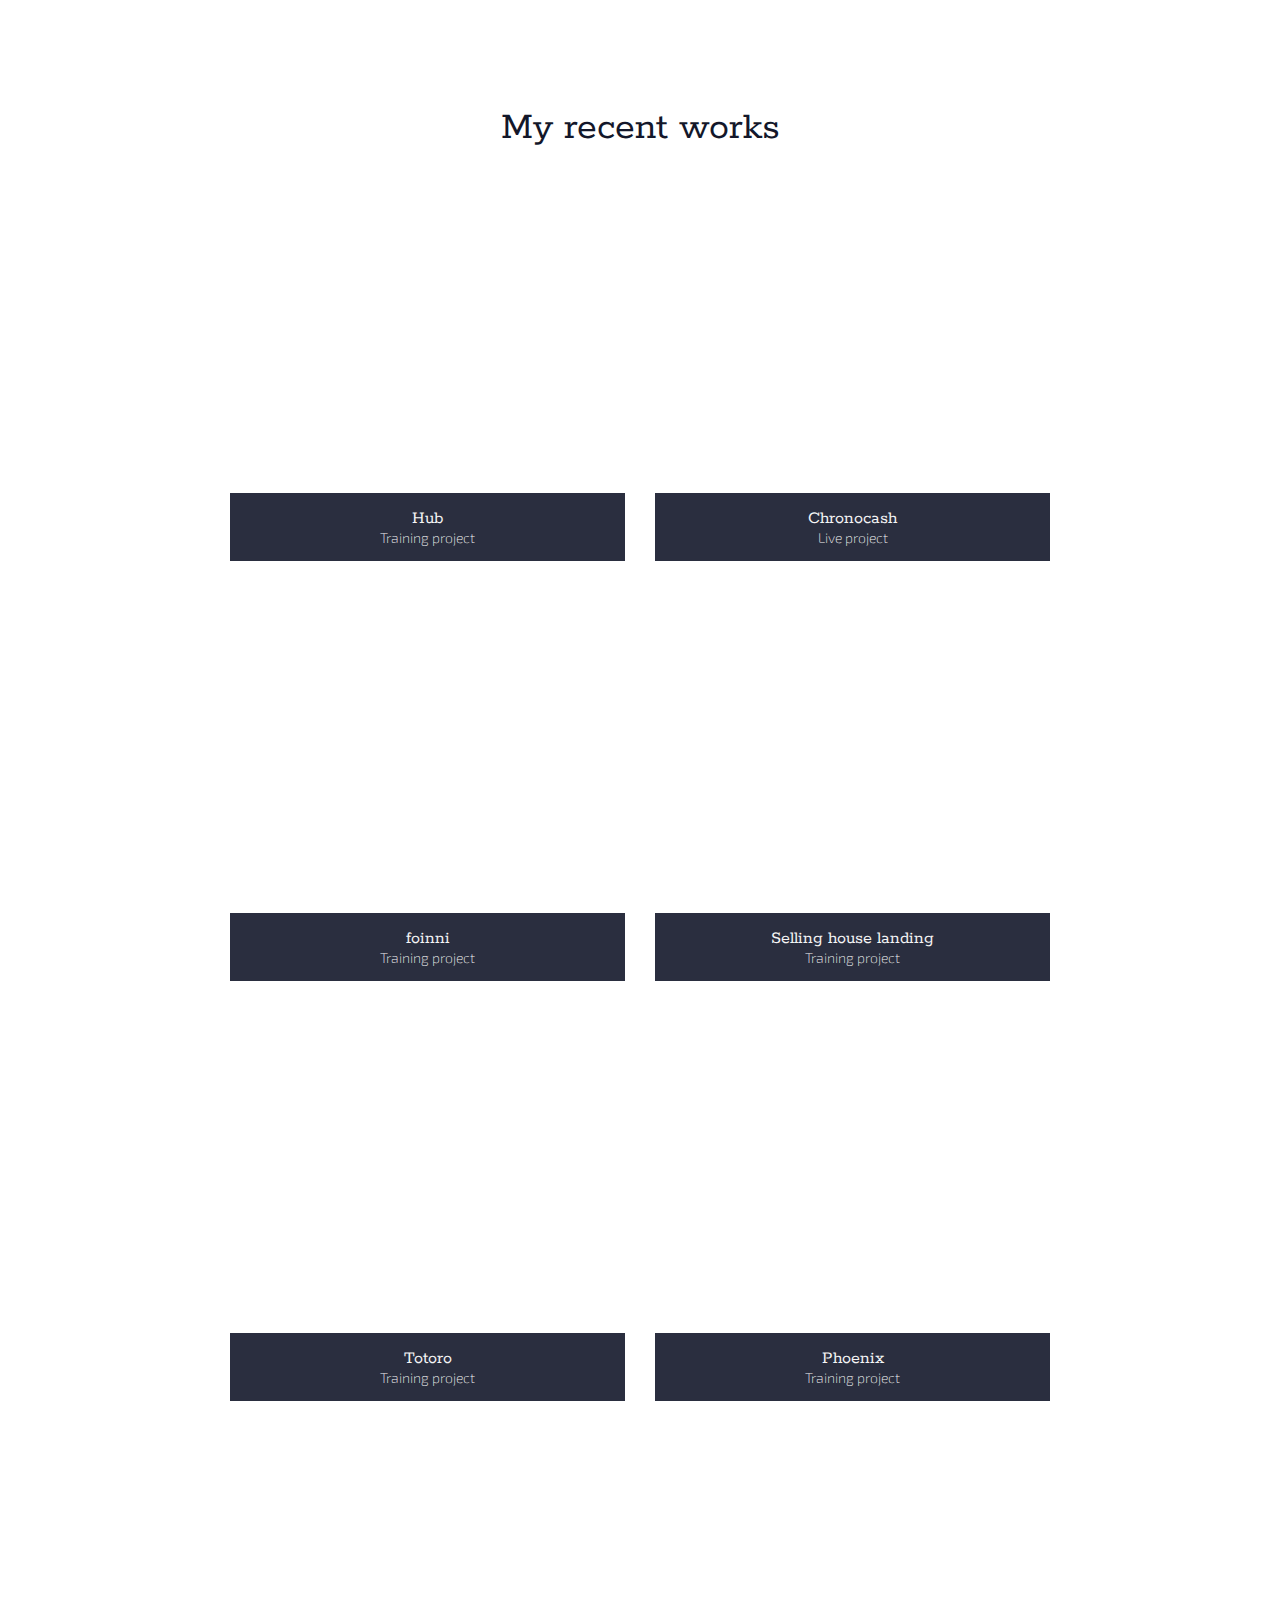
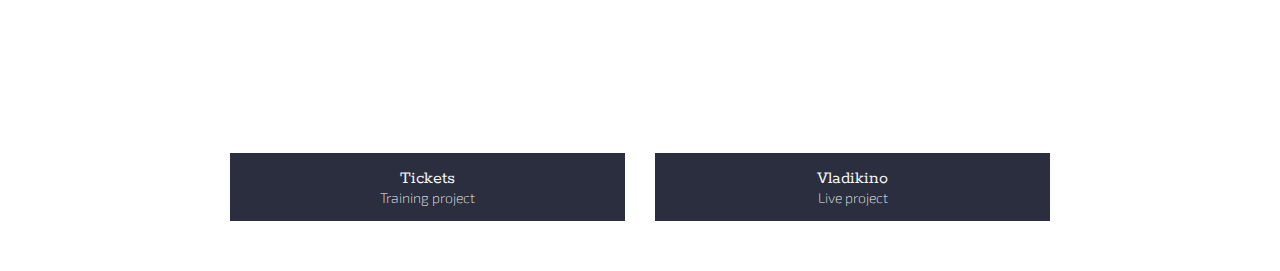
==== index.html @ b15476a8 "Add files via upload" ====
<!DOCTYPE html>
<html lang="en">
<head>
    <meta charset="UTF-8">
    <title>SA</title>
    <meta http-equiv="x-ua-compatible"
          content="ie=edge">
    <meta name="viewport"
          content="width=device-width, initial-scale=1">
    <meta name="format-detection"
          content="telephone=no">
    <link rel="stylesheet"
          href="combined.css">
</head>
<body>

<article class="pageContent">
    <section class="pageContent__gallery"
             id="gallery">
        <h3 class="pageContent__gallery__title">My recent works</h3>
        <div class="pageContent__gallery__wrapper">
            <div class="pageContent__gallery__item"><!-- START of house  -->
                <div class="pageContent__gallery__mainInfo">
                    <div class="pageContent__gallery__mainInfo__photo"
                         style="background-image: url(img/works/watch.png);"></div>
                    <div class="pageContent__gallery__mainInfo__text">
                        <div class="pageContent__gallery__mainInfo__text__name">Hub</div>
                        <div class="pageContent__gallery__mainInfo__text__description">Training project</div>
                    </div>
                </div>
                <div class="pageContent__gallery__auxInfo">
                    <div class="pageContent__gallery__auxInfo__text">
                        <div class="pageContent__gallery__auxInfo__text__name">Training project</div>
                        <ul class="pageContent__gallery__auxInfo__text__description">
                            <li class="pageContent__gallery__auxInfo__text__description__item">HTML/CSS–codding</li>
                            <li class="pageContent__gallery__auxInfo__text__description__item">Work with Adobe Illustrator</li>
                            <li class="pageContent__gallery__auxInfo__text__description__item">Work with Adobe Photoshop</li>
                        </ul>
                    </div>
                    <div class="pageContent__gallery__auxInfo__social">
                        <a href="oneHub/index.html"
                           class="pageContent__gallery__auxInfo__social__item">
                            <svg version="1.1" xmlns="http://www.w3.org/2000/svg" x="0px" y="0px" viewBox="0 0 455.992 455.992" style="enable-background:new 0 0 455.992 455.992;" xml:space="preserve"><g><g><g><path  d="M227.996,0C102.081,0,0,102.081,0,227.996c0,125.945,102.081,227.996,227.996,227.996c125.945,0,227.996-102.051,227.996-227.996C455.992,102.081,353.941,0,227.996,0z M299.435,238.788l-98.585,98.585c-5.928,5.897-15.565,5.897-21.492,0c-5.928-5.928-5.928-15.595,0-21.492l87.885-87.885l-87.885-87.885c-5.928-5.928-5.928-15.565,0-21.492s15.565-5.928,21.492,0l98.585,98.585c3.04,2.979,4.469,6.901,4.438,10.792C303.873,231.918,302.414,235.809,299.435,238.788z"/></g></g></g></svg>
                        </a>
                    </div>
                </div>
            </div> <!-- END of house  -->
            <div class="pageContent__gallery__item"><!-- START of oneHub-real  -->
                <div class="pageContent__gallery__mainInfo">
                    <div class="pageContent__gallery__mainInfo__photo"
                         style="background-image: url(img/works/chronocash.png);"></div>
                    <div class="pageContent__gallery__mainInfo__text">
                        <div class="pageContent__gallery__mainInfo__text__name">Chronocash</div>
                        <div class="pageContent__gallery__mainInfo__text__description">Live project</div>
                    </div>
                </div>
                <div class="pageContent__gallery__auxInfo">
                    <div class="pageContent__gallery__auxInfo__text">
                        <div class="pageContent__gallery__auxInfo__text__name">Live project</div>
                        <ul class="pageContent__gallery__auxInfo__text__description">
                            <li class="pageContent__gallery__auxInfo__text__description__item">Worked as a team member</li>
                        </ul>
                    </div>
                    <div class="pageContent__gallery__auxInfo__social">
                        <a href="https://chronocash.eu/" target="_blank"
                           class="pageContent__gallery__auxInfo__social__item">
                            <svg version="1.1" xmlns="http://www.w3.org/2000/svg" x="0px" y="0px" viewBox="0 0 455.992 455.992" style="enable-background:new 0 0 455.992 455.992;" xml:space="preserve"><g><g><g><path  d="M227.996,0C102.081,0,0,102.081,0,227.996c0,125.945,102.081,227.996,227.996,227.996c125.945,0,227.996-102.051,227.996-227.996C455.992,102.081,353.941,0,227.996,0z M299.435,238.788l-98.585,98.585c-5.928,5.897-15.565,5.897-21.492,0c-5.928-5.928-5.928-15.595,0-21.492l87.885-87.885l-87.885-87.885c-5.928-5.928-5.928-15.565,0-21.492s15.565-5.928,21.492,0l98.585,98.585c3.04,2.979,4.469,6.901,4.438,10.792C303.873,231.918,302.414,235.809,299.435,238.788z"/></g></g></g></svg>
                        </a>
                    </div>
                </div>
            </div> <!-- END of oneHub-real  -->
            <div class="pageContent__gallery__item"><!-- START foinni  -->
                <div class="pageContent__gallery__mainInfo">
                    <div class="pageContent__gallery__mainInfo__photo"
                         style="background-image: url(img/works/foinni.png);"></div>
                    <div class="pageContent__gallery__mainInfo__text">
                        <div class="pageContent__gallery__mainInfo__text__name">foinni</div>
                        <div class="pageContent__gallery__mainInfo__text__description">Training project</div>
                    </div>
                </div>
                <div class="pageContent__gallery__auxInfo">
                    <div class="pageContent__gallery__auxInfo__text">
                        <div class="pageContent__gallery__auxInfo__text__name">Training project</div>
                        <ul class="pageContent__gallery__auxInfo__text__description">
                            <li class="pageContent__gallery__auxInfo__text__description__item">HTML/CSS–codding</li>
                            <li class="pageContent__gallery__auxInfo__text__description__item">Work with Adobe Illustrator</li>
                        </ul>
                    </div>
                    <div class="pageContent__gallery__auxInfo__social">
                        <a href="foinni/index.html"
                           class="pageContent__gallery__auxInfo__social__item">
                            <svg version="1.1" xmlns="http://www.w3.org/2000/svg" x="0px" y="0px" viewBox="0 0 455.992 455.992" style="enable-background:new 0 0 455.992 455.992;" xml:space="preserve"><g><g><g><path  d="M227.996,0C102.081,0,0,102.081,0,227.996c0,125.945,102.081,227.996,227.996,227.996c125.945,0,227.996-102.051,227.996-227.996C455.992,102.081,353.941,0,227.996,0z M299.435,238.788l-98.585,98.585c-5.928,5.897-15.565,5.897-21.492,0c-5.928-5.928-5.928-15.595,0-21.492l87.885-87.885l-87.885-87.885c-5.928-5.928-5.928-15.565,0-21.492s15.565-5.928,21.492,0l98.585,98.585c3.04,2.979,4.469,6.901,4.438,10.792C303.873,231.918,302.414,235.809,299.435,238.788z"/></g></g></g></svg>
                        </a>
                    </div>
                </div>
            </div> <!-- END of foinni  -->
            <div class="pageContent__gallery__item"><!-- START of house  -->
                <div class="pageContent__gallery__mainInfo">
                    <div class="pageContent__gallery__mainInfo__photo"
                         style="background-image: url(img/works/house.png);"></div>
                    <div class="pageContent__gallery__mainInfo__text">
                        <div class="pageContent__gallery__mainInfo__text__name">Selling house landing</div>
                        <div class="pageContent__gallery__mainInfo__text__description">Training project</div>
                    </div>
                </div>
                <div class="pageContent__gallery__auxInfo">
                    <div class="pageContent__gallery__auxInfo__text">
                        <div class="pageContent__gallery__auxInfo__text__name">Training project</div>
                        <ul class="pageContent__gallery__auxInfo__text__description">
                            <li class="pageContent__gallery__auxInfo__text__description__item">HTML/CSS–codding</li>
                            <li class="pageContent__gallery__auxInfo__text__description__item">Work with Adobe Illustrator</li>
                            <li class="pageContent__gallery__auxInfo__text__description__item">Communication with the costumer (the landing was planned as a live project)</li>
                        </ul>
                    </div>
                    <div class="pageContent__gallery__auxInfo__social">
                        <a href="house/index.html"
                           class="pageContent__gallery__auxInfo__social__item">
                            <svg version="1.1" xmlns="http://www.w3.org/2000/svg" x="0px" y="0px" viewBox="0 0 455.992 455.992" style="enable-background:new 0 0 455.992 455.992;" xml:space="preserve"><g><g><g><path  d="M227.996,0C102.081,0,0,102.081,0,227.996c0,125.945,102.081,227.996,227.996,227.996c125.945,0,227.996-102.051,227.996-227.996C455.992,102.081,353.941,0,227.996,0z M299.435,238.788l-98.585,98.585c-5.928,5.897-15.565,5.897-21.492,0c-5.928-5.928-5.928-15.595,0-21.492l87.885-87.885l-87.885-87.885c-5.928-5.928-5.928-15.565,0-21.492s15.565-5.928,21.492,0l98.585,98.585c3.04,2.979,4.469,6.901,4.438,10.792C303.873,231.918,302.414,235.809,299.435,238.788z"/></g></g></g></svg>
                        </a>
                    </div>
                </div>
            </div> <!-- END of house  -->
            <div class="pageContent__gallery__item"><!-- START of tazkon  -->
                <div class="pageContent__gallery__mainInfo">
                    <div class="pageContent__gallery__mainInfo__photo"
                         style="background-image: url(img/works/totoro.png);"></div>
                    <div class="pageContent__gallery__mainInfo__text">
                        <div class="pageContent__gallery__mainInfo__text__name">Totoro</div>
                        <div class="pageContent__gallery__mainInfo__text__description">Training project</div>
                    </div>
                </div>
                <div class="pageContent__gallery__auxInfo">
                    <div class="pageContent__gallery__auxInfo__text">
                        <div class="pageContent__gallery__auxInfo__text__name">Training project</div>
                        <ul class="pageContent__gallery__auxInfo__text__description">
                            <li class="pageContent__gallery__auxInfo__text__description__item">HTML/CSS–codding</li>
                            <li class="pageContent__gallery__auxInfo__text__description__item">Work with Adobe Illustrator</li>
                            <li class="pageContent__gallery__auxInfo__text__description__item">Work with Adobe Photoshop</li>
                        </ul>
                    </div>
                    <div class="pageContent__gallery__auxInfo__social">
                        <a href="totoro/index.html"
                           class="pageContent__gallery__auxInfo__social__item">
                            <svg version="1.1" xmlns="http://www.w3.org/2000/svg" x="0px" y="0px" viewBox="0 0 455.992 455.992" style="enable-background:new 0 0 455.992 455.992;" xml:space="preserve"><g><g><g><path  d="M227.996,0C102.081,0,0,102.081,0,227.996c0,125.945,102.081,227.996,227.996,227.996c125.945,0,227.996-102.051,227.996-227.996C455.992,102.081,353.941,0,227.996,0z M299.435,238.788l-98.585,98.585c-5.928,5.897-15.565,5.897-21.492,0c-5.928-5.928-5.928-15.595,0-21.492l87.885-87.885l-87.885-87.885c-5.928-5.928-5.928-15.565,0-21.492s15.565-5.928,21.492,0l98.585,98.585c3.04,2.979,4.469,6.901,4.438,10.792C303.873,231.918,302.414,235.809,299.435,238.788z"/></g></g></g></svg>
                        </a>
                    </div>
                </div>
            </div> <!-- END of totoro  -->
            <div class="pageContent__gallery__item"><!-- START of phoenix  -->
                <div class="pageContent__gallery__mainInfo">
                    <div class="pageContent__gallery__mainInfo__photo"
                         style="background-image: url(img/works/phoenix.png);"></div>
                    <div class="pageContent__gallery__mainInfo__text">
                        <div class="pageContent__gallery__mainInfo__text__name">Phoenix</div>
                        <div class="pageContent__gallery__mainInfo__text__description">Training project</div>
                    </div>
                </div>
                <div class="pageContent__gallery__auxInfo">
                    <div class="pageContent__gallery__auxInfo__text">
                        <div class="pageContent__gallery__auxInfo__text__name">Training project</div>
                        <ul class="pageContent__gallery__auxInfo__text__description">
                            <li class="pageContent__gallery__auxInfo__text__description__item">HTML/CSS–codding</li>
                            <li class="pageContent__gallery__auxInfo__text__description__item">Work with Adobe Illustrator</li>
                            <li class="pageContent__gallery__auxInfo__text__description__item">Work with Adobe Photoshop</li>
                        </ul>
                    </div>
                    <div class="pageContent__gallery__auxInfo__social">
                        <a href="phoenix/index.html"
                           class="pageContent__gallery__auxInfo__social__item">
                            <svg version="1.1" xmlns="http://www.w3.org/2000/svg" x="0px" y="0px" viewBox="0 0 455.992 455.992" style="enable-background:new 0 0 455.992 455.992;" xml:space="preserve"><g><g><g><path  d="M227.996,0C102.081,0,0,102.081,0,227.996c0,125.945,102.081,227.996,227.996,227.996c125.945,0,227.996-102.051,227.996-227.996C455.992,102.081,353.941,0,227.996,0z M299.435,238.788l-98.585,98.585c-5.928,5.897-15.565,5.897-21.492,0c-5.928-5.928-5.928-15.595,0-21.492l87.885-87.885l-87.885-87.885c-5.928-5.928-5.928-15.565,0-21.492s15.565-5.928,21.492,0l98.585,98.585c3.04,2.979,4.469,6.901,4.438,10.792C303.873,231.918,302.414,235.809,299.435,238.788z"/></g></g></g></svg>
                        </a>
                    </div>
                </div>
            </div> <!-- END of phoenix  -->
            <div class="pageContent__gallery__item"><!-- START of tickets  -->
                <div class="pageContent__gallery__mainInfo">
                    <div class="pageContent__gallery__mainInfo__photo"
                         style="background-image: url(img/works/tickets.png);"></div>
                    <div class="pageContent__gallery__mainInfo__text">
                        <div class="pageContent__gallery__mainInfo__text__name">Tickets</div>
                        <div class="pageContent__gallery__mainInfo__text__description">Training project</div>
                    </div>
                </div>
                <div class="pageContent__gallery__auxInfo">
                    <div class="pageContent__gallery__auxInfo__text">
                        <div class="pageContent__gallery__auxInfo__text__name">Training project</div>
                        <ul class="pageContent__gallery__auxInfo__text__description">
                            <li class="pageContent__gallery__auxInfo__text__description__item">HTML/CSS–codding</li>
                            <li class="pageContent__gallery__auxInfo__text__description__item">Work with Adobe Illustrator</li>
                            <li class="pageContent__gallery__auxInfo__text__description__item">Work with Adobe Photoshop</li>
                        </ul>
                    </div>
                    <div class="pageContent__gallery__auxInfo__social">
                        <a href="tickets/index.html"
                           class="pageContent__gallery__auxInfo__social__item">
                            <svg version="1.1" xmlns="http://www.w3.org/2000/svg" x="0px" y="0px" viewBox="0 0 455.992 455.992" style="enable-background:new 0 0 455.992 455.992;" xml:space="preserve"><g><g><g><path  d="M227.996,0C102.081,0,0,102.081,0,227.996c0,125.945,102.081,227.996,227.996,227.996c125.945,0,227.996-102.051,227.996-227.996C455.992,102.081,353.941,0,227.996,0z M299.435,238.788l-98.585,98.585c-5.928,5.897-15.565,5.897-21.492,0c-5.928-5.928-5.928-15.595,0-21.492l87.885-87.885l-87.885-87.885c-5.928-5.928-5.928-15.565,0-21.492s15.565-5.928,21.492,0l98.585,98.585c3.04,2.979,4.469,6.901,4.438,10.792C303.873,231.918,302.414,235.809,299.435,238.788z"/></g></g></g></svg>
                        </a>
                    </div>
                </div>
            </div> <!-- END of tickets  -->
            <div class="pageContent__gallery__item"><!-- START of work representation  -->
                <div class="pageContent__gallery__mainInfo">
                    <div class="pageContent__gallery__mainInfo__photo" style="background-image: url(img/works/www.vladikino.com.ua_.png);"></div>
                    <div class="pageContent__gallery__mainInfo__text">
                        <div class="pageContent__gallery__mainInfo__text__name">Vladikino</div>
                        <div class="pageContent__gallery__mainInfo__text__description">Live project</div>
                    </div>
                </div>
                <div class="pageContent__gallery__auxInfo">
                    <div class="pageContent__gallery__auxInfo__text">
                        <div class="pageContent__gallery__auxInfo__text__name">Live project</div>
                        <ul class="pageContent__gallery__auxInfo__text__description">
                            <li class="pageContent__gallery__auxInfo__text__description__item">HTML/CSS–codding</li>
                            <li class="pageContent__gallery__auxInfo__text__description__item">Communication with the customer</li>
                            <li class="pageContent__gallery__auxInfo__text__description__item">Writing technical task</li>
                            <li class="pageContent__gallery__auxInfo__text__description__item">Work with Adobe Illustrator</li>
                            <li class="pageContent__gallery__auxInfo__text__description__item">Writing instructions for the administrative part of the web-site</li>
                        </ul>
                    </div>
                    <div class="pageContent__gallery__auxInfo__social">
                        <a href="" class="pageContent__gallery__auxInfo__social__item">
                            <svg version="1.1" xmlns="http://www.w3.org/2000/svg" x="0px" y="0px" viewBox="0 0 455.992 455.992" style="enable-background:new 0 0 455.992 455.992;" xml:space="preserve"><g><g><g><path  d="M227.996,0C102.081,0,0,102.081,0,227.996c0,125.945,102.081,227.996,227.996,227.996c125.945,0,227.996-102.051,227.996-227.996C455.992,102.081,353.941,0,227.996,0z M299.435,238.788l-98.585,98.585c-5.928,5.897-15.565,5.897-21.492,0c-5.928-5.928-5.928-15.595,0-21.492l87.885-87.885l-87.885-87.885c-5.928-5.928-5.928-15.565,0-21.492s15.565-5.928,21.492,0l98.585,98.585c3.04,2.979,4.469,6.901,4.438,10.792C303.873,231.918,302.414,235.809,299.435,238.788z"/></g></g></g></svg>
                        </a>
                    </div>
                </div>
            </div> <!-- END of vladikino  -->

        </div>
    </section>
</article>
<script src="combined.js"></script>
</body>
</html>
---- combined.css ----
@charset "UTF-8";
@import url("https://fonts.googleapis.com/css?family=Exo+2:300,400,900&subset=cyrillic");
@import url("https://fonts.googleapis.com/css?family=Roboto:300,400,700&subset=cyrillic");
@import url("https://fonts.googleapis.com/css?family=Rokkitt:400,700");

.container {
    max-width: 1280px;
    margin-left: auto;
    margin-right: auto;
    padding: 0 10px;
}

.container:after {
    content: " ";
    display: block;
    clear: both;
}

h1 {
    font-size: 48px;
    font-size: 3rem;
    line-height: 1.5;
    font-weight: bold;
}

h2 {
    font-size: 36px;
    font-size: 2.25rem;
    line-height: 1.5;
    font-weight: bold;
}

h3 {
    font-size: 24px;
    font-size: 1.5rem;
    line-height: 1.5;
    font-weight: bold;
}

h4 {
    font-size: 18px;
    font-size: 1.125rem;
    line-height: 1.5;
    font-weight: bold;
}

h5 {
    font-size: 13px;
    font-size: 0.8125rem;
    line-height: 1.5;
    font-weight: bold;
}

h6 {
    font-size: 13px;
    font-size: 0.8125rem;
    line-height: 1.5;
}

* {
    -webkit-box-sizing: border-box;
    box-sizing: border-box;
}

body {
    margin: 0;
}

a {
    text-decoration: none;
}

h1, h2, h3, h4, h5, h6 {
    font-family: 'Rokkitt', serif;
    font-weight: normal;
    line-height: normal;
    width: 100%;
    text-align: center;
    margin-top: 30px;
}

h3 {
    font-size: 40px;
    color: #13172a;
}

.pageContent {
    max-width: 100vw;
    width: auto;
    height: auto;
    padding: 0 215px;
}

.pageContent__gallery {
    font-family: 'Exo 2', sans-serif;
    padding-top: 75px;
}

.pageContent__gallery__wrapper {
    width: 100%;
    display: -webkit-box;
    display: -webkit-flex;
    display: -ms-flexbox;
    display: flex;
    -webkit-box-orient: horizontal;
    -webkit-box-direction: normal;
    -webkit-flex-flow: row wrap;
    -ms-flex-flow: row wrap;
    flex-flow: row wrap;
    -webkit-box-pack: justify;
    -webkit-justify-content: space-between;
    -ms-flex-pack: justify;
    justify-content: space-between;
    -webkit-box-align: start;
    -webkit-align-items: flex-start;
    -ms-flex-align: start;
    align-items: flex-start;
}

.pageContent__gallery__item {
    width: 50%;
    padding: 15px 15px 50px 15px;
    position: relative;
    height: 420px;
    -webkit-transition: .3s;
    transition: .3s;
}

.pageContent__gallery__item:hover .pageContent__gallery__mainInfo__photo {
    -webkit-filter: blur(1px);
    filter: blur(1px);
}

.pageContent__gallery__item:hover .pageContent__gallery__mainInfo__text {
    background: rgba(62, 62, 62, 0);
}

.pageContent__gallery__item:hover .pageContent__gallery__mainInfo__text__name {
    opacity: 0;
}

.pageContent__gallery__item:hover .pageContent__gallery__mainInfo__text__description {
    opacity: 0;
}

.pageContent__gallery__item:hover .pageContent__gallery__auxInfo {
    background-color: rgba(19, 23, 42, 0.79);
}

.pageContent__gallery__item:hover .pageContent__gallery__auxInfo__text {
    opacity: 1;
}

.pageContent__gallery__item:hover .pageContent__gallery__auxInfo__social {
    opacity: 1;
}

.pageContent__gallery__mainInfo {
    min-height: 100%;
    min-width: 100%;
    position: relative;
}

.pageContent__gallery__mainInfo__photo {
    position: absolute;
    top: 0;
    bottom: 0;
    margin: 0;
    height: 100%;
    min-width: 100%;
    background-size: cover;
    background-repeat: no-repeat;
    background-position: top;
}

.pageContent__gallery__mainInfo__text {
    height: 68px;
    position: absolute;
    content: "";
    bottom: 0;
    right: 0;
    left: 0;
    background-color: rgba(19, 23, 42, 0.9);
    -webkit-transition: 0.3s;
    transition: 0.3s;
    display: -webkit-box;
    display: -webkit-flex;
    display: -ms-flexbox;
    display: flex;
    -webkit-box-orient: vertical;
    -webkit-box-direction: normal;
    -webkit-flex-flow: column nowrap;
    -ms-flex-flow: column nowrap;
    flex-flow: column nowrap;
    -webkit-box-pack: center;
    -webkit-justify-content: center;
    -ms-flex-pack: center;
    justify-content: center;
    -webkit-align-content: space-between;
    -ms-flex-line-pack: justify;
    align-content: space-between;
    text-align: center;
    color: whitesmoke;
}

.pageContent__gallery__mainInfo__text__name {
    font-size: 18px;
    font-weight: 400;
    font-family: 'Rokkitt', serif;
    -webkit-transition: 0.3s;
    transition: 0.3s;
}

.pageContent__gallery__mainInfo__text__description {
    font-size: 14px;
    font-weight: 200;
    -webkit-transition: 0.3s;
    transition: 0.3s;
}

.pageContent__gallery__auxInfo {
    position: absolute;
    top: 0;
    left: 0;
    right: 0;
    bottom: 35px;
    background: rgba(29, 222, 133, 0);
    -webkit-transition: 0.3s;
    transition: 0.3s;
    display: -webkit-box;
    display: -webkit-flex;
    display: -ms-flexbox;
    display: flex;
    -webkit-box-orient: horizontal;
    -webkit-box-direction: normal;
    -webkit-flex-flow: row nowrap;
    -ms-flex-flow: row nowrap;
    flex-flow: row nowrap;
    -webkit-box-pack: center;
    -webkit-justify-content: center;
    -ms-flex-pack: center;
    justify-content: center;
    -webkit-box-align: center;
    -webkit-align-items: center;
    -ms-flex-align: center;
    align-items: center;
}

.pageContent__gallery__auxInfo__text {
    -webkit-transition: 0.3s;
    transition: 0.3s;
    color: whitesmoke;
    opacity: 0;
    text-align: center;
}

.pageContent__gallery__auxInfo__text__name {
    font-size: 23px;
    margin-bottom: 10px;
    font-family: 'Rokkitt', serif;
}

.pageContent__gallery__auxInfo__text__description {
    font-size: 14px;
    list-style-type: none;
    padding: 20px;
    line-height: 25px;
}

.pageContent__gallery__auxInfo__social {
    opacity: 0;
    -webkit-transition: 0.3s;
    transition: 0.3s;
    border-top: solid 1px whitesmoke;
    border-bottom: solid 1px whitesmoke;
    position: absolute;
    left: 0;
    right: 0;
    bottom: 50px;
    height: 38px;
    display: -webkit-box;
    display: -webkit-flex;
    display: -ms-flexbox;
    display: flex;
    -webkit-box-orient: horizontal;
    -webkit-box-direction: normal;
    -webkit-flex-flow: row nowrap;
    -ms-flex-flow: row nowrap;
    flex-flow: row nowrap;
    -webkit-box-pack: center;
    -webkit-justify-content: center;
    -ms-flex-pack: center;
    justify-content: center;
    -webkit-box-align: center;
    -webkit-align-items: center;
    -ms-flex-align: center;
    align-items: center;
}

.pageContent__gallery__auxInfo__social__item {
    text-decoration: none;
    display: block;
    height: 20px;
    width: 20px;
    text-align: center;
}

.pageContent__gallery__auxInfo__social__item svg{
    display: block;
    height: 100%;
    width: 100%;
    fill: whitesmoke;
    -webkit-transition: 0.3s;
    transition: 0.3s;
}

.pageContent__gallery__auxInfo__social__item:hover svg {
    fill: white;
}
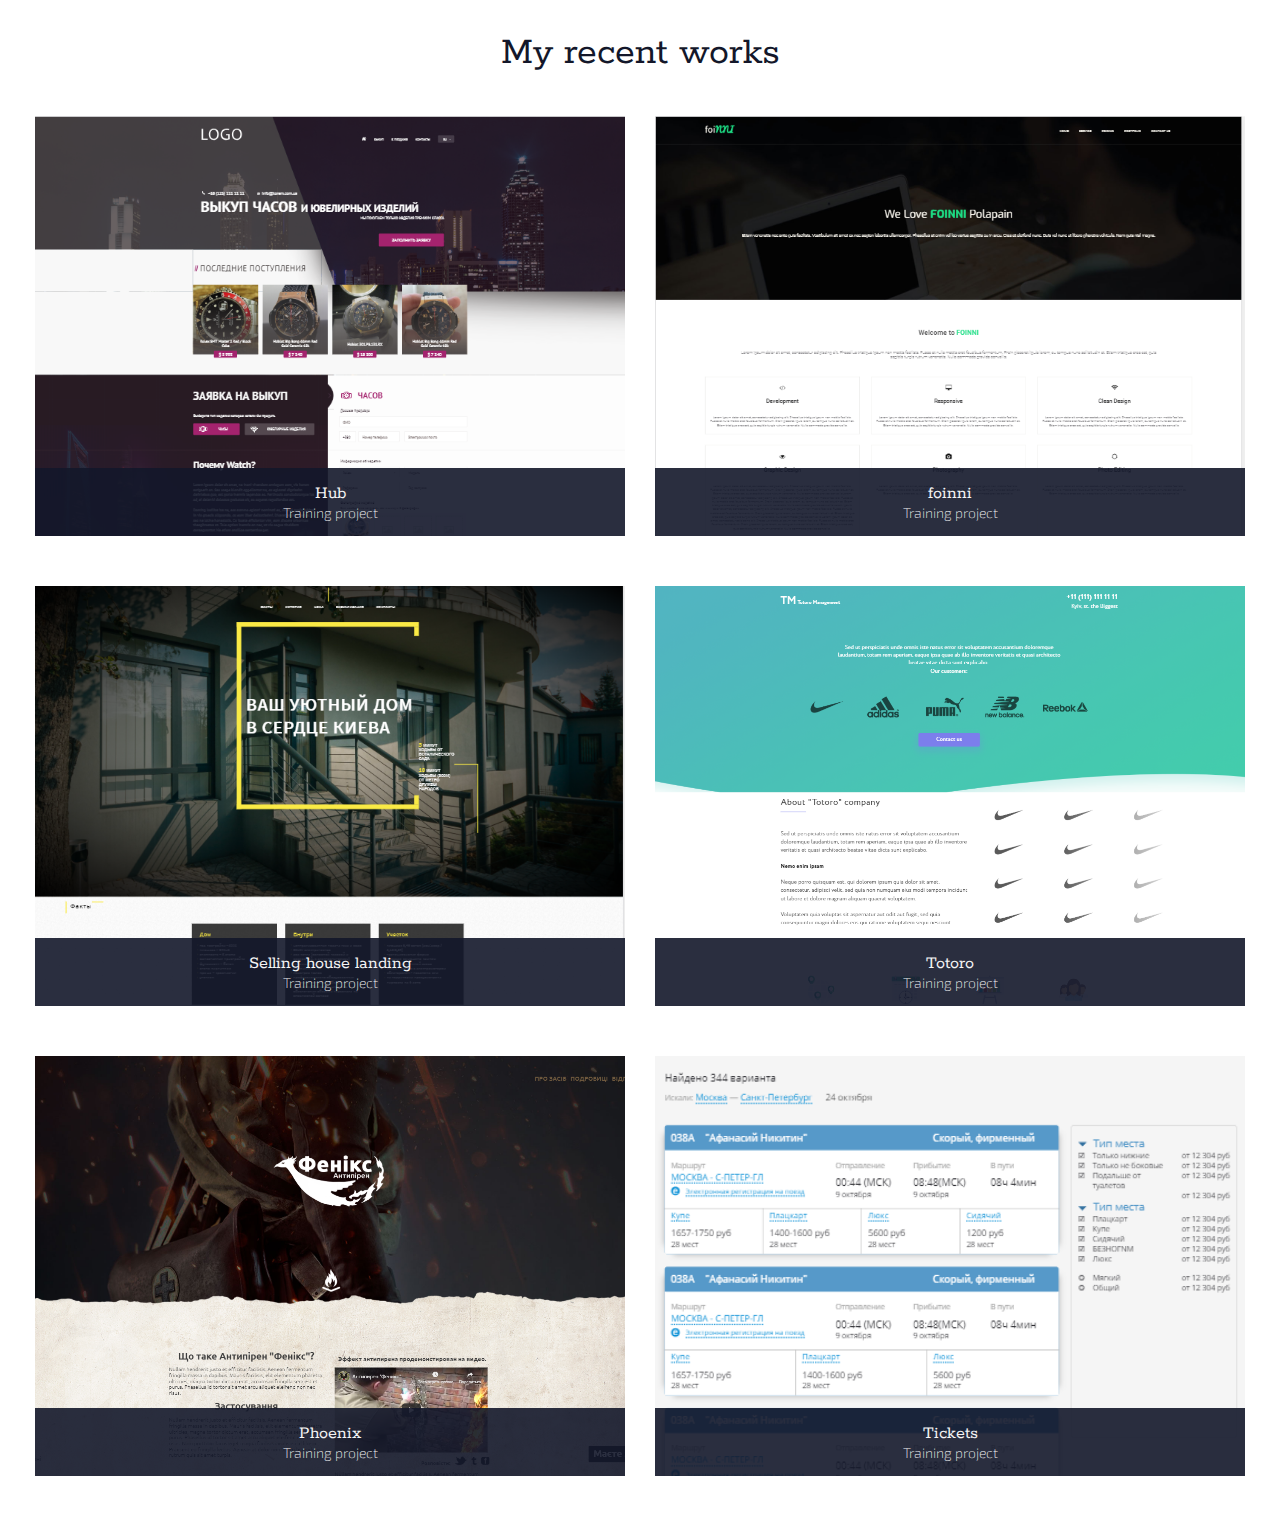
==== commit d372d470: "updates" ====
--- a/index.html
+++ b/index.html
@@ -45,30 +45,30 @@
                     </div>
                 </div>
             </div> <!-- END of house  -->
-            <div class="pageContent__gallery__item"><!-- START of oneHub-real  -->
-                <div class="pageContent__gallery__mainInfo">
-                    <div class="pageContent__gallery__mainInfo__photo"
-                         style="background-image: url(img/works/chronocash.png);"></div>
-                    <div class="pageContent__gallery__mainInfo__text">
-                        <div class="pageContent__gallery__mainInfo__text__name">Chronocash</div>
-                        <div class="pageContent__gallery__mainInfo__text__description">Live project</div>
-                    </div>
-                </div>
-                <div class="pageContent__gallery__auxInfo">
-                    <div class="pageContent__gallery__auxInfo__text">
-                        <div class="pageContent__gallery__auxInfo__text__name">Live project</div>
-                        <ul class="pageContent__gallery__auxInfo__text__description">
-                            <li class="pageContent__gallery__auxInfo__text__description__item">Worked as a team member</li>
-                        </ul>
-                    </div>
-                    <div class="pageContent__gallery__auxInfo__social">
-                        <a href="https://chronocash.eu/" target="_blank"
-                           class="pageContent__gallery__auxInfo__social__item">
-                            <svg version="1.1" xmlns="http://www.w3.org/2000/svg" x="0px" y="0px" viewBox="0 0 455.992 455.992" style="enable-background:new 0 0 455.992 455.992;" xml:space="preserve"><g><g><g><path  d="M227.996,0C102.081,0,0,102.081,0,227.996c0,125.945,102.081,227.996,227.996,227.996c125.945,0,227.996-102.051,227.996-227.996C455.992,102.081,353.941,0,227.996,0z M299.435,238.788l-98.585,98.585c-5.928,5.897-15.565,5.897-21.492,0c-5.928-5.928-5.928-15.595,0-21.492l87.885-87.885l-87.885-87.885c-5.928-5.928-5.928-15.565,0-21.492s15.565-5.928,21.492,0l98.585,98.585c3.04,2.979,4.469,6.901,4.438,10.792C303.873,231.918,302.414,235.809,299.435,238.788z"/></g></g></g></svg>
-                        </a>
-                    </div>
-                </div>
-            </div> <!-- END of oneHub-real  -->
+<!--            <div class="pageContent__gallery__item">&lt;!&ndash; START of oneHub-real  &ndash;&gt;-->
+<!--                <div class="pageContent__gallery__mainInfo">-->
+<!--                    <div class="pageContent__gallery__mainInfo__photo"-->
+<!--                         style="background-image: url(img/works/chronocash.png);"></div>-->
+<!--                    <div class="pageContent__gallery__mainInfo__text">-->
+<!--                        <div class="pageContent__gallery__mainInfo__text__name">Chronocash</div>-->
+<!--                        <div class="pageContent__gallery__mainInfo__text__description">Live project</div>-->
+<!--                    </div>-->
+<!--                </div>-->
+<!--                <div class="pageContent__gallery__auxInfo">-->
+<!--                    <div class="pageContent__gallery__auxInfo__text">-->
+<!--                        <div class="pageContent__gallery__auxInfo__text__name">Live project</div>-->
+<!--                        <ul class="pageContent__gallery__auxInfo__text__description">-->
+<!--                            <li class="pageContent__gallery__auxInfo__text__description__item">Worked as a team member</li>-->
+<!--                        </ul>-->
+<!--                    </div>-->
+<!--                    <div class="pageContent__gallery__auxInfo__social">-->
+<!--                        <a href="https://chronocash.eu/" target="_blank"-->
+<!--                           class="pageContent__gallery__auxInfo__social__item">-->
+<!--                            <svg version="1.1" xmlns="http://www.w3.org/2000/svg" x="0px" y="0px" viewBox="0 0 455.992 455.992" style="enable-background:new 0 0 455.992 455.992;" xml:space="preserve"><g><g><g><path  d="M227.996,0C102.081,0,0,102.081,0,227.996c0,125.945,102.081,227.996,227.996,227.996c125.945,0,227.996-102.051,227.996-227.996C455.992,102.081,353.941,0,227.996,0z M299.435,238.788l-98.585,98.585c-5.928,5.897-15.565,5.897-21.492,0c-5.928-5.928-5.928-15.595,0-21.492l87.885-87.885l-87.885-87.885c-5.928-5.928-5.928-15.565,0-21.492s15.565-5.928,21.492,0l98.585,98.585c3.04,2.979,4.469,6.901,4.438,10.792C303.873,231.918,302.414,235.809,299.435,238.788z"/></g></g></g></svg>-->
+<!--                        </a>-->
+<!--                    </div>-->
+<!--                </div>-->
+<!--            </div> &lt;!&ndash; END of oneHub-real  &ndash;&gt;-->
             <div class="pageContent__gallery__item"><!-- START foinni  -->
                 <div class="pageContent__gallery__mainInfo">
                     <div class="pageContent__gallery__mainInfo__photo"
@@ -198,32 +198,32 @@
                     </div>
                 </div>
             </div> <!-- END of tickets  -->
-            <div class="pageContent__gallery__item"><!-- START of work representation  -->
-                <div class="pageContent__gallery__mainInfo">
-                    <div class="pageContent__gallery__mainInfo__photo" style="background-image: url(img/works/www.vladikino.com.ua_.png);"></div>
-                    <div class="pageContent__gallery__mainInfo__text">
-                        <div class="pageContent__gallery__mainInfo__text__name">Vladikino</div>
-                        <div class="pageContent__gallery__mainInfo__text__description">Live project</div>
-                    </div>
-                </div>
-                <div class="pageContent__gallery__auxInfo">
-                    <div class="pageContent__gallery__auxInfo__text">
-                        <div class="pageContent__gallery__auxInfo__text__name">Live project</div>
-                        <ul class="pageContent__gallery__auxInfo__text__description">
-                            <li class="pageContent__gallery__auxInfo__text__description__item">HTML/CSS–codding</li>
-                            <li class="pageContent__gallery__auxInfo__text__description__item">Communication with the customer</li>
-                            <li class="pageContent__gallery__auxInfo__text__description__item">Writing technical task</li>
-                            <li class="pageContent__gallery__auxInfo__text__description__item">Work with Adobe Illustrator</li>
-                            <li class="pageContent__gallery__auxInfo__text__description__item">Writing instructions for the administrative part of the web-site</li>
-                        </ul>
-                    </div>
-                    <div class="pageContent__gallery__auxInfo__social">
-                        <a href="" class="pageContent__gallery__auxInfo__social__item">
-                            <svg version="1.1" xmlns="http://www.w3.org/2000/svg" x="0px" y="0px" viewBox="0 0 455.992 455.992" style="enable-background:new 0 0 455.992 455.992;" xml:space="preserve"><g><g><g><path  d="M227.996,0C102.081,0,0,102.081,0,227.996c0,125.945,102.081,227.996,227.996,227.996c125.945,0,227.996-102.051,227.996-227.996C455.992,102.081,353.941,0,227.996,0z M299.435,238.788l-98.585,98.585c-5.928,5.897-15.565,5.897-21.492,0c-5.928-5.928-5.928-15.595,0-21.492l87.885-87.885l-87.885-87.885c-5.928-5.928-5.928-15.565,0-21.492s15.565-5.928,21.492,0l98.585,98.585c3.04,2.979,4.469,6.901,4.438,10.792C303.873,231.918,302.414,235.809,299.435,238.788z"/></g></g></g></svg>
-                        </a>
-                    </div>
-                </div>
-            </div> <!-- END of vladikino  -->
+<!--            <div class="pageContent__gallery__item">&lt;!&ndash; START of work representation  &ndash;&gt;-->
+<!--                <div class="pageContent__gallery__mainInfo">-->
+<!--                    <div class="pageContent__gallery__mainInfo__photo" style="background-image: url(img/works/www.vladikino.com.ua_.png);"></div>-->
+<!--                    <div class="pageContent__gallery__mainInfo__text">-->
+<!--                        <div class="pageContent__gallery__mainInfo__text__name">Vladikino</div>-->
+<!--                        <div class="pageContent__gallery__mainInfo__text__description">Live project</div>-->
+<!--                    </div>-->
+<!--                </div>-->
+<!--                <div class="pageContent__gallery__auxInfo">-->
+<!--                    <div class="pageContent__gallery__auxInfo__text">-->
+<!--                        <div class="pageContent__gallery__auxInfo__text__name">Live project</div>-->
+<!--                        <ul class="pageContent__gallery__auxInfo__text__description">-->
+<!--                            <li class="pageContent__gallery__auxInfo__text__description__item">HTML/CSS–codding</li>-->
+<!--                            <li class="pageContent__gallery__auxInfo__text__description__item">Communication with the customer</li>-->
+<!--                            <li class="pageContent__gallery__auxInfo__text__description__item">Writing technical task</li>-->
+<!--                            <li class="pageContent__gallery__auxInfo__text__description__item">Work with Adobe Illustrator</li>-->
+<!--                            <li class="pageContent__gallery__auxInfo__text__description__item">Writing instructions for the administrative part of the web-site</li>-->
+<!--                        </ul>-->
+<!--                    </div>-->
+<!--                    <div class="pageContent__gallery__auxInfo__social">-->
+<!--                        <a href="" class="pageContent__gallery__auxInfo__social__item">-->
+<!--                            <svg version="1.1" xmlns="http://www.w3.org/2000/svg" x="0px" y="0px" viewBox="0 0 455.992 455.992" style="enable-background:new 0 0 455.992 455.992;" xml:space="preserve"><g><g><g><path  d="M227.996,0C102.081,0,0,102.081,0,227.996c0,125.945,102.081,227.996,227.996,227.996c125.945,0,227.996-102.051,227.996-227.996C455.992,102.081,353.941,0,227.996,0z M299.435,238.788l-98.585,98.585c-5.928,5.897-15.565,5.897-21.492,0c-5.928-5.928-5.928-15.595,0-21.492l87.885-87.885l-87.885-87.885c-5.928-5.928-5.928-15.565,0-21.492s15.565-5.928,21.492,0l98.585,98.585c3.04,2.979,4.469,6.901,4.438,10.792C303.873,231.918,302.414,235.809,299.435,238.788z"/></g></g></g></svg>-->
+<!--                        </a>-->
+<!--                    </div>-->
+<!--                </div>-->
+<!--            </div> &lt;!&ndash; END of vladikino  &ndash;&gt;-->
 
         </div>
     </section>
--- a/combined.css
+++ b/combined.css
@@ -2,19 +2,6 @@
 @import url("https://fonts.googleapis.com/css?family=Exo+2:300,400,900&subset=cyrillic");
 @import url("https://fonts.googleapis.com/css?family=Roboto:300,400,700&subset=cyrillic");
 @import url("https://fonts.googleapis.com/css?family=Rokkitt:400,700");
-
-.container {
-    max-width: 1280px;
-    margin-left: auto;
-    margin-right: auto;
-    padding: 0 10px;
-}
-
-.container:after {
-    content: " ";
-    display: block;
-    clear: both;
-}
 
 h1 {
     font-size: 48px;
@@ -85,10 +72,11 @@
 }
 
 .pageContent {
-    max-width: 100vw;
-    width: auto;
+    width: 100vw;
+    max-width: 1280px;
     height: auto;
-    padding: 0 215px;
+    padding: 0 30px;
+    margin: 0 auto;
 }
 
 .pageContent__gallery {
@@ -118,8 +106,8 @@
 }
 
 .pageContent__gallery__item {
-    width: 50%;
-    padding: 15px 15px 50px 15px;
+    width: calc(50% - 30px);
+    margin: 0 15px 50px 15px;
     position: relative;
     height: 420px;
     -webkit-transition: .3s;
@@ -220,10 +208,10 @@
 
 .pageContent__gallery__auxInfo {
     position: absolute;
-    top: 0;
-    left: 0;
-    right: 0;
-    bottom: 35px;
+    top: -1px;
+    left: -1px;
+    right: -1px;
+    bottom: -1px;
     background: rgba(29, 222, 133, 0);
     -webkit-transition: 0.3s;
     transition: 0.3s;
@@ -317,3 +305,51 @@
 .pageContent__gallery__auxInfo__social__item:hover svg {
     fill: white;
 }
+
+@media screen and (max-width: 1300px){
+    .pageContent{
+        padding: 0 20px;
+    }
+
+    .pageContent__gallery {
+        padding: 0;
+    }
+}
+
+@media screen and (max-width: 770px){
+    .pageContent__gallery__wrapper{
+        -webkit-box-pack: center;
+        -webkit-justify-content: space-around;
+        -ms-flex-pack: center;
+        justify-content: space-around;
+    }
+
+    .pageContent__gallery__item{
+        width: 75vw;
+    }
+
+    .pageContent__gallery__title{
+        font-size: 20px;
+        padding: 40px 0;
+    }
+}
+@media screen and (max-width: 600px){
+    .pageContent__gallery__item{
+        height: 360px;
+        width: 90vw;
+    }
+
+    .pageContent__gallery__auxInfo__social{
+        bottom: 30px;
+    }
+}
+
+@media screen and (max-width: 425px){
+    .pageContent__gallery__item{
+        width: 100%;
+        padding: 0 0 20px 0;
+    }
+    .pageContent__gallery__auxInfo{
+        bottom: 20px;
+    }
+}
